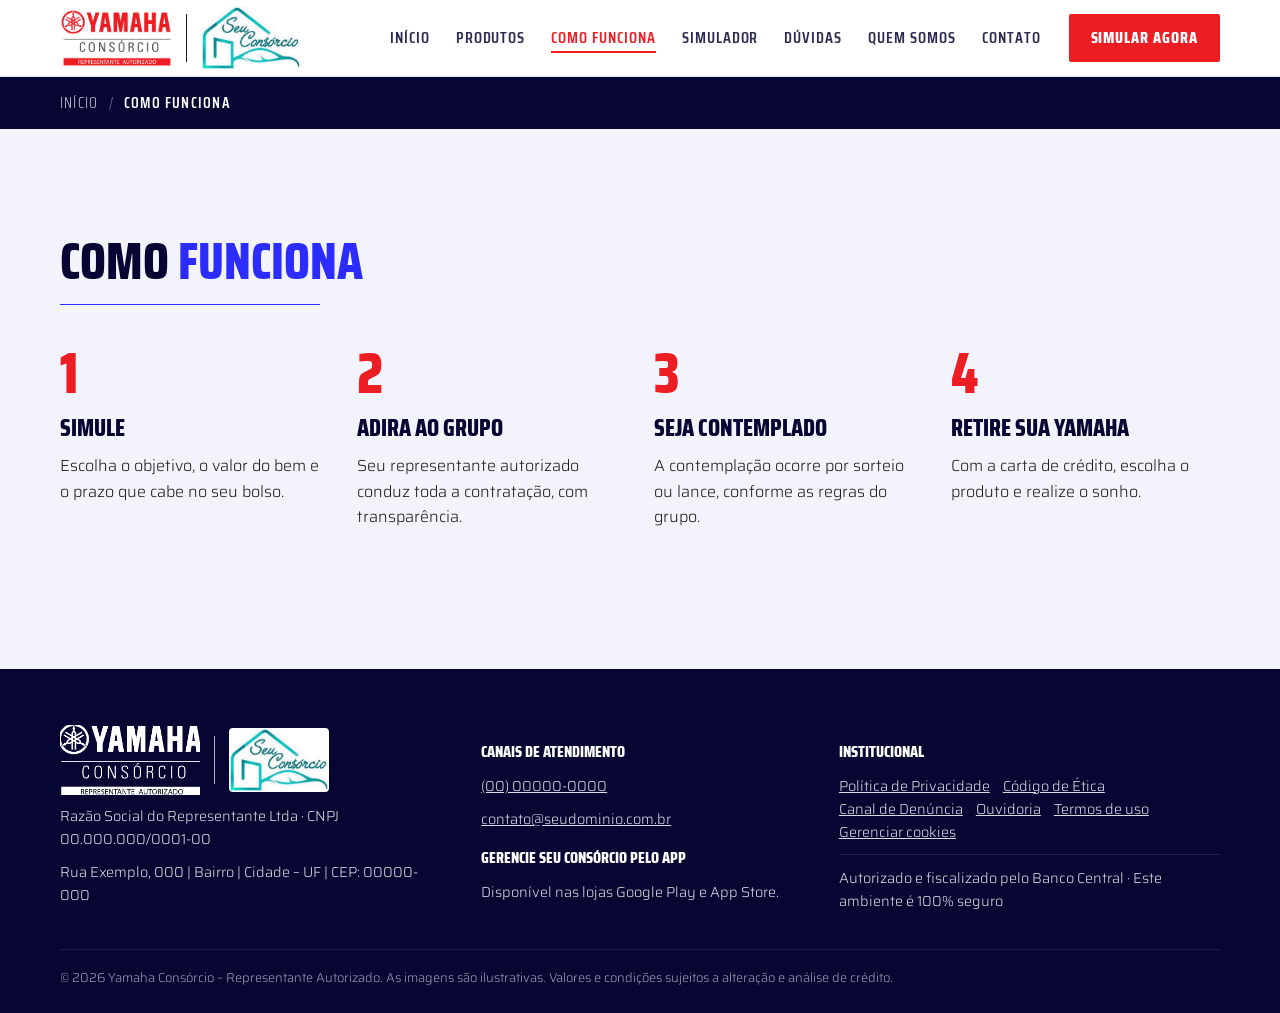
==== como-funciona.html @ fea3e869 "Uma página para cada item do menu principal Co-Authored-By: Claude Sonnet 5.5 <noreply@anthropic.com" ====
<!doctype html>
<html lang="pt-BR">
<head>
  <meta charset="utf-8">
  <meta name="viewport" content="width=device-width, initial-scale=1">
  <title>Como funciona | Consórcio Yamaha</title>
  <meta name="description" content="Conquiste sua moto ou produto náutico Yamaha com o Consórcio Yamaha. Simule agora com um Representante Autorizado.">
  <link rel="preconnect" href="https://fonts.googleapis.com">
  <link rel="preconnect" href="https://fonts.gstatic.com" crossorigin>
  <link href="https://fonts.googleapis.com/css2?family=Saira+Condensed:wght@300;600;800&family=Saira:wght@300;400;600&display=swap" rel="stylesheet">
  <link rel="stylesheet" href="styles.css">
</head>
<body>

<header class="topbar">
  <div class="wrap topbar__in">
    <a href="index.html" class="brand" aria-label="Yamaha Consórcio - Representante Autorizado">
      <img src="assets/logo-principal.png" alt="Yamaha Consórcio - Representante Autorizado" width="112" height="58">
      <span class="sep" aria-hidden="true"></span>
      <img class="partner" src="assets/logo-parceiro.jpg" alt="Seu Consórcio" height="56">
    </a>
    <nav class="nav" id="nav">
      <a href="index.html">Início</a>
      <a href="produtos.html">Produtos</a>
      <a href="como-funciona.html" aria-current="page">Como funciona</a>
      <a href="simulador.html">Simulador</a>
      <a href="duvidas.html">Dúvidas</a>
      <a href="quem-somos.html">Quem somos</a>
      <a href="contato.html">Contato</a>
    </nav>
    <a class="btn btn--red btn--sm" href="simulador.html">Simular agora</a>
    <button class="burger" aria-label="Abrir menu" aria-controls="nav" aria-expanded="false"><span></span><span></span><span></span></button>
  </div>
</header>

<main>
<div class="pagehead"><div class="wrap"><a href="index.html">Início</a> <i>/</i> <span>Como funciona</span></div></div>
<section class="sec sec--dark">
    <div class="wrap">
      <h1 class="title">Como <span>funciona</span></h1>
      <ol class="steps">
        <li><b>1</b><h3>Simule</h3><p>Escolha o objetivo, o valor do bem e o prazo que cabe no seu bolso.</p></li>
        <li><b>2</b><h3>Adira ao grupo</h3><p>Seu representante autorizado conduz toda a contratação, com transparência.</p></li>
        <li><b>3</b><h3>Seja contemplado</h3><p>A contemplação ocorre por sorteio ou lance, conforme as regras do grupo.</p></li>
        <li><b>4</b><h3>Retire sua Yamaha</h3><p>Com a carta de crédito, escolha o produto e realize o sonho.</p></li>
      </ol>
    </div>
  </section>
</main>

<footer class="footer">
  <div class="wrap footer__grid">
    <div>
      <div class="brand brand--foot">
        <img src="assets/logo-branco.png" alt="Yamaha Consórcio - Representante Autorizado" width="140" height="70">
        <span class="sep" aria-hidden="true"></span>
        <img class="partner" src="assets/logo-parceiro.jpg" alt="Seu Consórcio" height="70">
      </div>
      <p class="small" data-cfg="razao"></p>
      <p class="small" data-cfg="endereco"></p>
    </div>
    <div>
      <h4>Canais de atendimento</h4>
      <p class="small"><a data-cfg="telLink"></a></p>
      <p class="small"><a data-cfg="emailLink"></a></p>
      <h4>Gerencie seu consórcio pelo app</h4>
      <p class="small">Disponível nas lojas Google Play e App Store.</p>
    </div>
    <div>
      <h4>Institucional</h4>
      <p class="small links"><a href="#">Política de Privacidade</a> <a href="#">Código de Ética</a> <a href="#">Canal de Denúncia</a> <a href="#">Ouvidoria</a> <a href="#">Termos de uso</a> <a href="#">Gerenciar cookies</a></p>
      <p class="small seal">Autorizado e fiscalizado pelo Banco Central · Este ambiente é 100% seguro</p>
    </div>
  </div>
  <div class="wrap legal">
    <p>© 2026 Yamaha Consórcio – Representante Autorizado. As imagens são ilustrativas. Valores e condições sujeitos a alteração e análise de crédito.</p>
  </div>
</footer>

<script src="script.js"></script>
</body>
</html>
---- styles.css ----
:root{
  --navy:#070633;      /* Pantone 2768 CP */
  --blue:#2C2CFF;      /* Pantone 2388 C  */
  --red:#ED1D24;       /* Pantone 485 CP  */
  --white:#fff;
  --ink:#1D1D1B;
  --line:rgba(255,255,255,.14);
  --soft:#F3F4FB;
  --edge:#E1E3F0;
  --head:'Saira Condensed',sans-serif;
  --body:'Saira',system-ui,sans-serif;
}
*{box-sizing:border-box;margin:0}
html{scroll-behavior:smooth;scroll-padding-top:84px}
body{font-family:var(--body);font-weight:300;background:#fff;color:var(--ink);line-height:1.6;-webkit-font-smoothing:antialiased}
img{max-width:100%;height:auto;display:block}
a{color:inherit}
.wrap{width:min(1160px,100% - 32px);margin-inline:auto}
.wrap--narrow{width:min(820px,100% - 32px)}

/* topo */
.topbar{position:sticky;top:0;z-index:50;background:rgba(255,255,255,.94);backdrop-filter:blur(10px);border-bottom:1px solid var(--edge)}
.topbar__in{display:flex;align-items:center;gap:28px;height:76px}
.brand{display:flex;align-items:center;gap:14px}
.brand img{width:112px;height:auto} /* mínimo do manual: 112px */
.brand .sep{width:1px;height:48px;background:var(--ink)} /* separador "|" do manual */
.brand .partner{width:auto;height:56px} /* mesma altura da marca Yamaha */
.brand--foot img:first-child{width:140px}.brand--foot .partner{height:70px;border-radius:4px;background:#fff}
.brand--foot .sep{background:rgba(255,255,255,.7)}
@media (max-width:480px){.brand .partner,.brand .sep{display:none}}
.nav{display:flex;gap:26px;margin-left:auto;font-family:var(--head);font-weight:600;text-transform:uppercase;letter-spacing:.06em;font-size:1rem}
.nav a{text-decoration:none;color:var(--navy);opacity:.85}.nav a:hover{opacity:1;color:var(--red)}
.burger{display:none;background:none;border:0;width:40px;height:40px;cursor:pointer}
.burger span{display:block;height:2px;background:var(--navy);margin:7px 8px}

/* botões */
.btn{display:inline-block;font-family:var(--head);font-weight:800;text-transform:uppercase;letter-spacing:.06em;font-size:1.1rem;padding:14px 30px;border:2px solid transparent;border-radius:2px;text-decoration:none;cursor:pointer;transition:.2s}
.btn--red{background:var(--red);color:#fff}.btn--red:hover{background:#c8141a}
.btn--ghost{border-color:var(--blue);color:#fff}.btn--ghost:hover{background:var(--blue)}
.btn--sm{padding:9px 20px;font-size:1rem}

/* hero */
.hero{background:var(--navy);color:#fff;position:relative;overflow:hidden;min-height:min(560px,calc(100svh - 76px));display:flex;align-items:center;padding:56px 0 88px}
.hero__bg{position:absolute;inset:0;background:
  linear-gradient(105deg,transparent 0 38%,rgba(44,44,255,.0) 38%),
  repeating-linear-gradient(115deg,transparent 0 46px,rgba(44,44,255,.10) 46px 47px),
  radial-gradient(60% 80% at 8% 100%,rgba(44,44,255,.55),transparent 70%),
  radial-gradient(50% 60% at 100% 0%,rgba(44,44,255,.25),transparent 70%)}
.hero__in{position:relative}
.slides{min-height:260px;position:relative}
.slide{position:absolute;inset:0 auto auto 0;max-width:760px;opacity:0;transform:translateX(24px);transition:.5s;pointer-events:none}
.slide.is-active{position:relative;opacity:1;transform:none;pointer-events:auto}
.eyebrow{font-family:var(--head);text-transform:uppercase;letter-spacing:.08em;font-size:1.1rem;opacity:.85}
.eyebrow b{font-weight:800}
h1{font-family:var(--head);font-weight:800;text-transform:uppercase;font-size:clamp(2.6rem,7vw,5.2rem);line-height:.98;margin:10px 0 18px}
h1 em{font-style:normal;color:var(--blue);-webkit-text-stroke:0}
.lead{font-size:1.2rem;max-width:560px;opacity:.92}
.hero__cta{display:flex;flex-wrap:wrap;gap:14px;margin-top:34px}
.carousel-ctrl{display:flex;align-items:center;gap:14px;margin-top:40px}
.arrow{width:44px;height:44px;border:1px solid var(--blue);background:none;color:#fff;font-size:1.6rem;cursor:pointer;border-radius:50%}
.arrow:hover{background:var(--blue)}
.dots{display:flex;gap:8px}.dots i{width:28px;height:3px;background:rgba(255,255,255,.25);cursor:pointer}.dots i.on{background:var(--red)}
.hero__logo{position:absolute;bottom:22px;left:50%;transform:translateX(-50%);display:flex;justify-content:flex-end;pointer-events:none}
.hero__logo img{width:160px;opacity:.9}

/* seções */
.sec{padding:96px 0}
.sec--dark{background:var(--soft)}
.sec--light{background:var(--soft)}
.title{color:var(--navy);font-family:var(--head);font-weight:800;text-transform:uppercase;font-size:clamp(2rem,4.5vw,3.2rem);line-height:1.05;margin-bottom:14px;padding-bottom:16px;position:relative}
.title::after{content:"";position:absolute;left:0;bottom:0;width:min(260px,60%);height:1px;background:var(--blue)}
.title span{color:var(--blue)}
.sec--light .title span{color:var(--blue)}
.muted{opacity:.8;max-width:520px}

.cards{display:grid;grid-template-columns:repeat(auto-fit,minmax(250px,1fr));gap:20px;margin-top:40px}
.card{display:flex;flex-direction:column;gap:8px;padding:30px;border:1px solid var(--edge);border-top:4px solid var(--blue);background:#fff;box-shadow:0 6px 24px rgba(7,6,51,.06);text-decoration:none;transition:.25s}
.card:hover{transform:translateY(-4px);border-top-color:var(--red)}
.card h3{color:var(--navy)}
.card__n{font-family:var(--head);font-weight:800;font-size:2.6rem;color:var(--red);line-height:1}
.card h3{font-family:var(--head);font-weight:800;text-transform:uppercase;font-size:1.8rem}
.card__go{margin-top:auto;font-family:var(--head);font-weight:600;text-transform:uppercase;letter-spacing:.06em;color:var(--blue)}

.steps{list-style:none;padding:0;margin-top:40px;display:grid;grid-template-columns:repeat(auto-fit,minmax(220px,1fr));gap:28px}
.steps li b{font-family:var(--head);font-weight:800;font-size:3.6rem;color:var(--red);line-height:1}
.steps h3{color:var(--navy);font-family:var(--head);font-weight:800;text-transform:uppercase;font-size:1.5rem;margin:6px 0}

/* formulários */
.sim,.contact,.about{display:grid;grid-template-columns:1fr 1fr;gap:56px;align-items:start}
.panel{display:grid;gap:18px;padding:32px;border:1px solid var(--edge);background:#fff;box-shadow:0 10px 30px rgba(7,6,51,.07)}
label{color:var(--navy);display:grid;gap:6px;font-family:var(--head);font-weight:600;text-transform:uppercase;letter-spacing:.05em}
input,select,textarea{font:inherit;font-family:var(--body);font-weight:400;text-transform:none;letter-spacing:0;padding:12px;background:#fff;color:var(--ink);border:1px solid #c9ccdf;border-radius:2px;width:100%}
input:focus,select:focus,textarea:focus{outline:2px solid var(--blue)}
input[type=range]{padding:0;accent-color:var(--red)}
.check{display:flex;gap:10px;align-items:flex-start;text-transform:none;letter-spacing:0;font-family:var(--body);font-weight:300;font-size:.85rem}
.check input{width:auto;margin-top:4px}
.result{display:grid;padding:18px;border-left:4px solid var(--red);background:var(--soft);color:var(--navy)}
.result strong{font-family:var(--head);font-weight:800;font-size:2.6rem;line-height:1.1}
.result small{opacity:.7;font-size:.8rem}
.info{list-style:none;padding:0;margin-top:28px;display:grid;gap:8px}
.info li{color:var(--ink)}.info a{color:var(--blue)}
.info b{font-family:var(--head);text-transform:uppercase;color:var(--blue);margin-right:8px}

/* faq */
details{border-bottom:1px solid #d9d9e6;padding:18px 0}
summary{cursor:pointer;font-family:var(--head);font-weight:600;font-size:1.35rem;text-transform:uppercase;list-style:none;display:flex;justify-content:space-between;gap:12px}
summary::after{content:"+";color:var(--red);font-weight:800}
details[open] summary::after{content:"−"}
details p{margin-top:10px;color:#44445a;font-weight:400}
details{border-bottom-color:#d3d6e8}
summary{color:var(--navy)}

.about{grid-template-columns:minmax(260px,420px) 1fr;align-items:center}
.portrait{position:relative;border:1px solid var(--edge);padding:10px;background:#fff;box-shadow:0 10px 30px rgba(7,6,51,.08)}
.portrait img{width:100%;height:auto;aspect-ratio:3/4;object-fit:cover;object-position:top}
.portrait figcaption{position:absolute;left:10px;right:10px;bottom:10px;padding:28px 16px 14px;color:#fff;background:linear-gradient(transparent,rgba(7,6,51,.92));font-family:var(--head);font-weight:800;text-transform:uppercase;font-size:1.3rem}
.portrait small{display:block;color:var(--red);font-size:.95rem;letter-spacing:.06em}
.stats{list-style:none;padding:0;display:grid;gap:18px;margin-top:28px}
.stats li{padding:20px;border-left:3px solid var(--blue);background:#fff;color:var(--ink)}
.stats strong{color:var(--navy)}
.stats strong{display:block;font-family:var(--head);font-weight:800;font-size:1.6rem;text-transform:uppercase}

.share{color:#fff;background:var(--blue);padding:56px 0}
.share__in{display:flex;flex-wrap:wrap;align-items:center;justify-content:space-between;gap:20px}
.share h2{font-family:var(--head);font-weight:800;text-transform:uppercase;font-size:clamp(1.6rem,3vw,2.4rem)}

/* rodapé */
.footer{background:var(--navy);color:#fff;padding:56px 0 24px}
.footer__grid{display:grid;grid-template-columns:1.2fr 1fr 1.2fr;gap:40px}
.footer h4{font-family:var(--head);font-weight:800;text-transform:uppercase;margin:14px 0 6px}
.small{font-size:.9rem;opacity:.85;margin-top:10px}
.links a{margin-right:10px;white-space:nowrap}
.seal{border-top:1px solid var(--line);padding-top:12px}
.legal{margin-top:36px;padding-top:18px;border-top:1px solid var(--line);font-size:.8rem;opacity:.6}

@media (max-width:860px){
  .sim,.contact,.about,.footer__grid{grid-template-columns:1fr;gap:32px}
  .nav{position:absolute;top:76px;left:0;right:0;flex-direction:column;gap:0;background:var(--navy);padding:8px 16px 16px;display:none;margin:0;border-bottom:1px solid var(--line)}
  .nav.open{display:flex}.nav a{padding:12px 0}
  .burger{display:block;margin-left:auto}
  .topbar .btn--sm{display:none}
  .hero__logo{display:none}
  .slides{min-height:340px}
  .sec{padding:64px 0}
}

/* foto da representante + logo no hero */
.hero__photo{position:absolute;right:max(16px,calc((100% - 1160px)/2));bottom:0;top:0;width:min(420px,38%);display:flex;align-items:flex-end;justify-content:center}
.hero__photo>img:first-child{width:100%;height:92%;object-fit:cover;object-position:top;border:1px solid rgba(255,255,255,.2);border-bottom:0;-webkit-mask-image:linear-gradient(#000 80%,transparent);mask-image:linear-gradient(#000 80%,transparent)}
.hero__partner{position:absolute;left:-18px;bottom:36px;width:auto;height:84px;background:#fff;padding:4px;border-radius:4px;box-shadow:0 8px 24px rgba(0,0,0,.35)}
.slides,.hero__cta,.carousel-ctrl{max-width:min(620px,58%)}
.brand .partner{height:64px}
@media (max-width:860px){.hero__photo{display:none}.slides,.hero__cta,.carousel-ctrl{max-width:none}}

/* páginas internas */
.nav a[aria-current=page]{color:var(--red);opacity:1;box-shadow:0 2px 0 var(--red)}
.pagehead{background:var(--navy);color:#fff;padding:14px 0;font-family:var(--head);text-transform:uppercase;letter-spacing:.08em;font-size:.95rem}
.pagehead a{text-decoration:none;opacity:.75}.pagehead a:hover{opacity:1}
.pagehead i{font-style:normal;opacity:.4;margin:0 6px}.pagehead span{color:#fff;font-weight:600}
main>.sec:first-of-type{min-height:60vh}
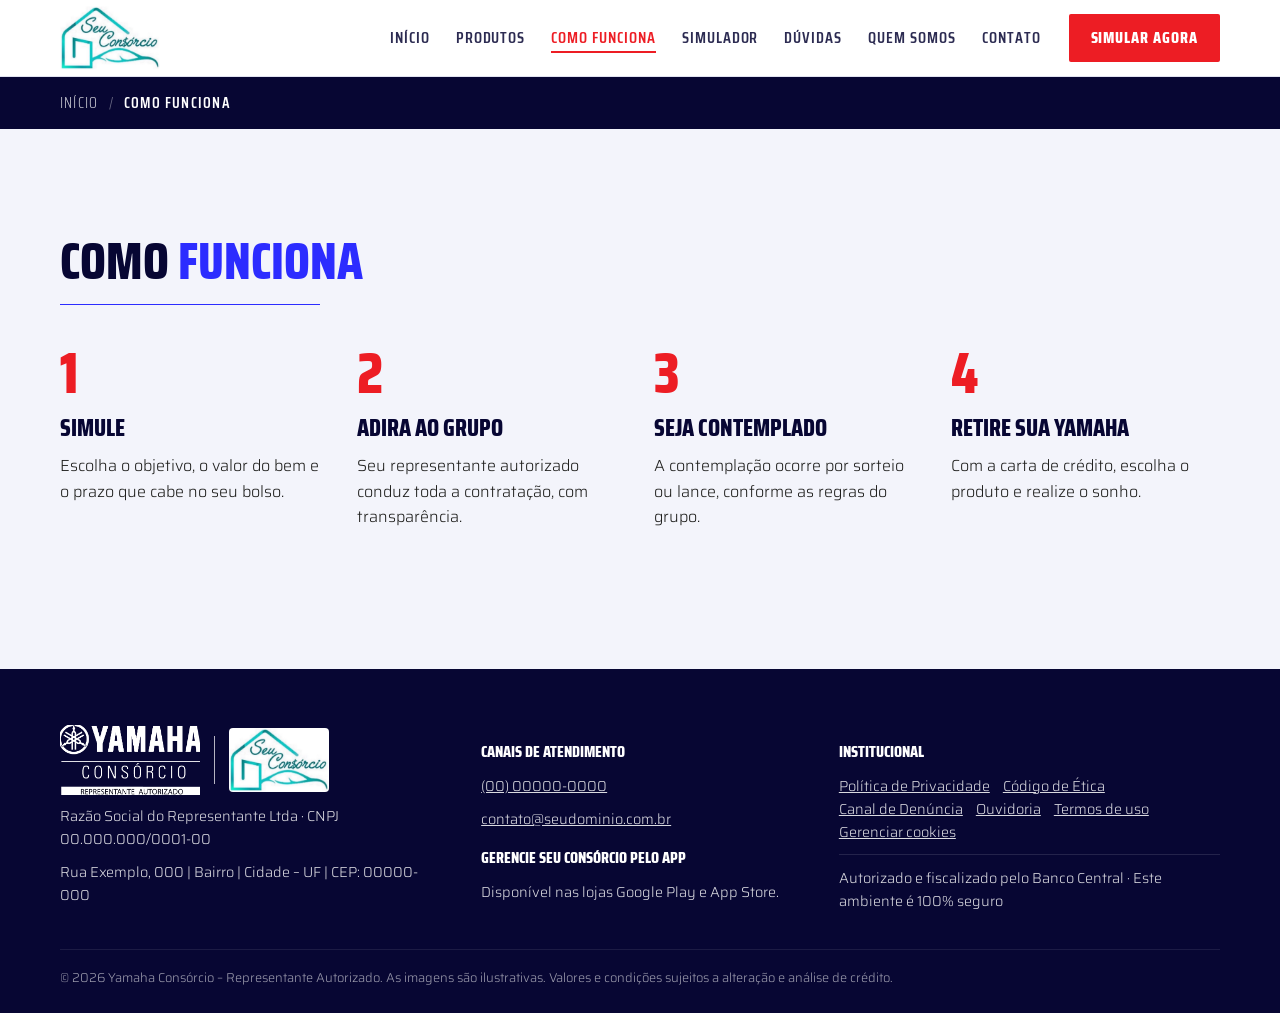
==== commit b506628d: "Remove logo Yamaha do topo Co-Authored-By: Claude Sonnet 5.5 <noreply@anthropic.com>" ====
--- a/como-funciona.html
+++ b/como-funciona.html
@@ -14,9 +14,7 @@
 
 <header class="topbar">
   <div class="wrap topbar__in">
-    <a href="index.html" class="brand" aria-label="Yamaha Consórcio - Representante Autorizado">
-      <img src="assets/logo-principal.png" alt="Yamaha Consórcio - Representante Autorizado" width="112" height="58">
-      <span class="sep" aria-hidden="true"></span>
+    <a href="index.html" class="brand" aria-label="Seu Consórcio - Início">
       <img class="partner" src="assets/logo-parceiro.jpg" alt="Seu Consórcio" height="56">
     </a>
     <nav class="nav" id="nav">
--- a/styles.css
+++ b/styles.css
@@ -158,3 +158,18 @@
 .pagehead a{text-decoration:none;opacity:.75}.pagehead a:hover{opacity:1}
 .pagehead i{font-style:normal;opacity:.4;margin:0 6px}.pagehead span{color:#fff;font-weight:600}
 main>.sec:first-of-type{min-height:60vh}
+
+/* hero com foto da moto ao fundo */
+.hero__bg{background:
+  linear-gradient(90deg,var(--navy) 0%,var(--navy) 34%,rgba(7,6,51,.55) 52%,rgba(7,6,51,0) 72%),
+  linear-gradient(rgba(7,6,51,.25),rgba(7,6,51,.25)),
+  url(assets/hero-bg.jpg) right center/auto 118% no-repeat,
+  var(--navy)}
+.hero__photo{top:auto;bottom:22px;right:max(16px,calc((100% - 1160px)/2));width:auto;gap:12px;flex-direction:row-reverse;align-items:center;background:rgba(7,6,51,.78);backdrop-filter:blur(6px);padding:10px 16px 10px 10px;border:1px solid rgba(255,255,255,.2);border-radius:60px}
+.hero__photo>img:first-child{width:72px;height:72px;border-radius:50%;object-fit:cover;object-position:top;border:2px solid var(--red);-webkit-mask-image:none;mask-image:none}
+.hero__partner{position:static;height:56px;box-shadow:none}
+.hero__logo{display:none}
+@media (max-width:860px){
+  .hero__bg{background:linear-gradient(rgba(7,6,51,.72),rgba(7,6,51,.72)),url(assets/hero-bg.jpg) center/cover no-repeat,var(--navy)}
+  .hero__photo{display:none}
+}
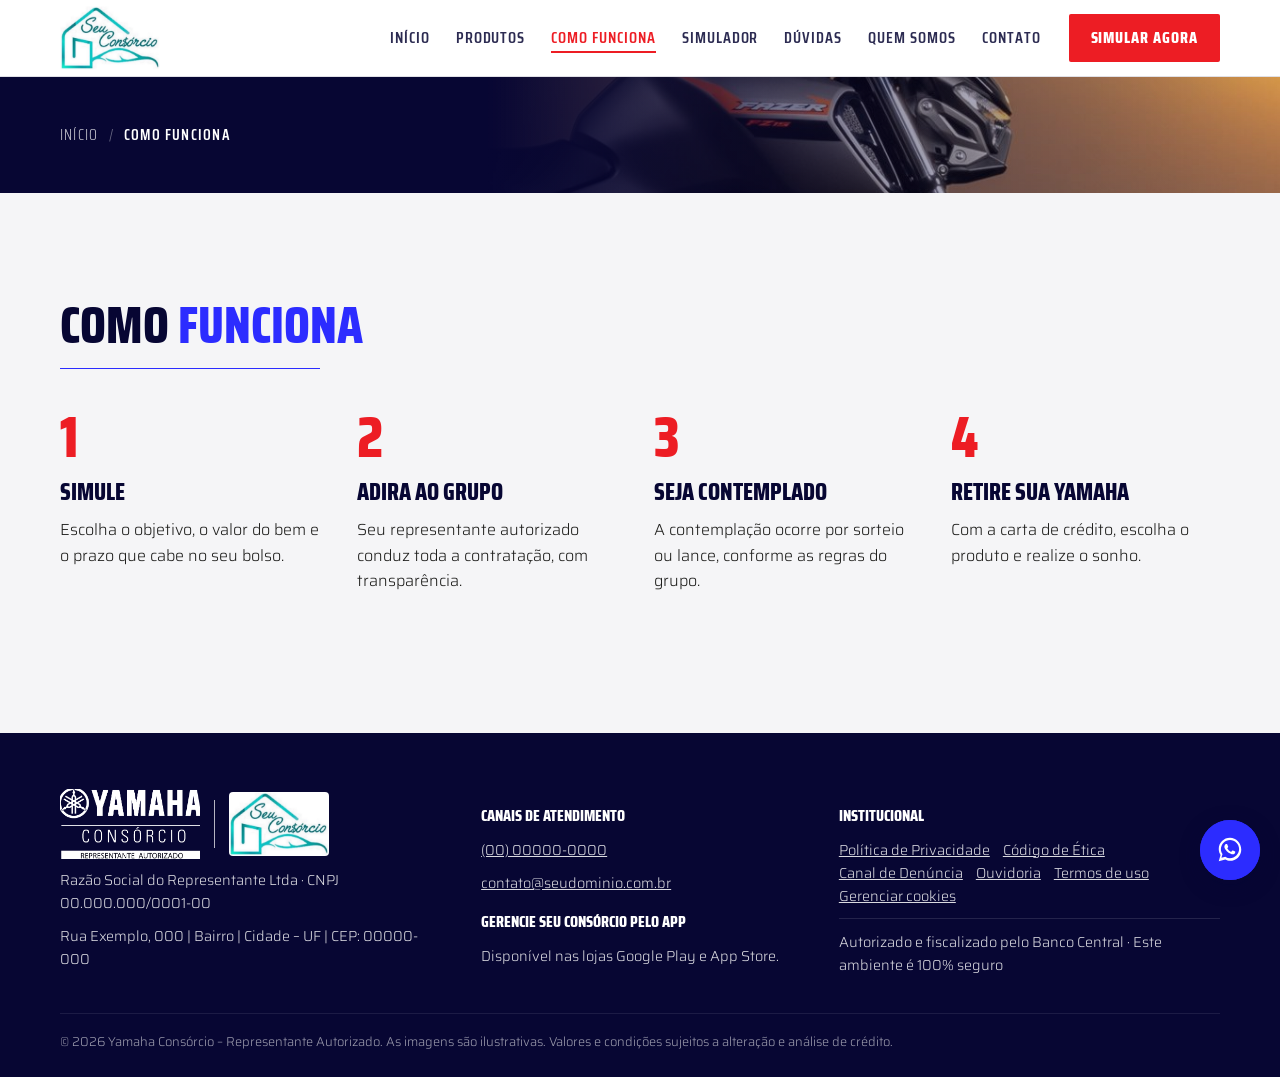
==== commit cdcc4968: "Imagens Yamaha nas páginas internas, cartões e simulador Co-Authored-By: Claude Sonnet 5.5 <noreply@" ====
--- a/como-funciona.html
+++ b/como-funciona.html
@@ -32,7 +32,7 @@
 </header>
 
 <main>
-<div class="pagehead"><div class="wrap"><a href="index.html">Início</a> <i>/</i> <span>Como funciona</span></div></div>
+<div class="pagehead" style="--ph:url(assets/hero-bg-0.jpg)"><div class="wrap"><a href="index.html">Início</a> <i>/</i> <span>Como funciona</span></div></div>
 <section class="sec sec--dark">
     <div class="wrap">
       <h1 class="title">Como <span>funciona</span></h1>
--- a/styles.css
+++ b/styles.css
@@ -5,8 +5,8 @@
   --white:#fff;
   --ink:#1D1D1B;
   --line:rgba(255,255,255,.14);
-  --soft:#F3F4FB;
-  --edge:#E1E3F0;
+  --soft:rgba(7,6,51,.04);
+  --edge:rgba(7,6,51,.12);
   --head:'Saira Condensed',sans-serif;
   --body:'Saira',system-ui,sans-serif;
 }
@@ -35,7 +35,7 @@
 
 /* botões */
 .btn{display:inline-block;font-family:var(--head);font-weight:800;text-transform:uppercase;letter-spacing:.06em;font-size:1.1rem;padding:14px 30px;border:2px solid transparent;border-radius:2px;text-decoration:none;cursor:pointer;transition:.2s}
-.btn--red{background:var(--red);color:#fff}.btn--red:hover{background:#c8141a}
+.btn--red{background:var(--red);color:#fff}.btn--red:hover{background:var(--blue)}
 .btn--ghost{border-color:var(--blue);color:#fff}.btn--ghost:hover{background:var(--blue)}
 .btn--sm{padding:9px 20px;font-size:1rem}
 
@@ -89,7 +89,7 @@
 .sim,.contact,.about{display:grid;grid-template-columns:1fr 1fr;gap:56px;align-items:start}
 .panel{display:grid;gap:18px;padding:32px;border:1px solid var(--edge);background:#fff;box-shadow:0 10px 30px rgba(7,6,51,.07)}
 label{color:var(--navy);display:grid;gap:6px;font-family:var(--head);font-weight:600;text-transform:uppercase;letter-spacing:.05em}
-input,select,textarea{font:inherit;font-family:var(--body);font-weight:400;text-transform:none;letter-spacing:0;padding:12px;background:#fff;color:var(--ink);border:1px solid #c9ccdf;border-radius:2px;width:100%}
+input,select,textarea{font:inherit;font-family:var(--body);font-weight:400;text-transform:none;letter-spacing:0;padding:12px;background:#fff;color:var(--ink);border:1px solid rgba(7,6,51,.25);border-radius:2px;width:100%}
 input:focus,select:focus,textarea:focus{outline:2px solid var(--blue)}
 input[type=range]{padding:0;accent-color:var(--red)}
 .check{display:flex;gap:10px;align-items:flex-start;text-transform:none;letter-spacing:0;font-family:var(--body);font-weight:300;font-size:.85rem}
@@ -102,12 +102,12 @@
 .info b{font-family:var(--head);text-transform:uppercase;color:var(--blue);margin-right:8px}
 
 /* faq */
-details{border-bottom:1px solid #d9d9e6;padding:18px 0}
+details{border-bottom:1px solid rgba(7,6,51,.12);padding:18px 0}
 summary{cursor:pointer;font-family:var(--head);font-weight:600;font-size:1.35rem;text-transform:uppercase;list-style:none;display:flex;justify-content:space-between;gap:12px}
 summary::after{content:"+";color:var(--red);font-weight:800}
 details[open] summary::after{content:"−"}
-details p{margin-top:10px;color:#44445a;font-weight:400}
-details{border-bottom-color:#d3d6e8}
+details p{margin-top:10px;color:var(--ink);font-weight:400}
+details{border-bottom-color:rgba(7,6,51,.12)}
 summary{color:var(--navy)}
 
 .about{grid-template-columns:minmax(260px,420px) 1fr;align-items:center}
@@ -147,7 +147,7 @@
 /* foto da representante + logo no hero */
 .hero__photo{position:absolute;right:max(16px,calc((100% - 1160px)/2));bottom:0;top:0;width:min(420px,38%);display:flex;align-items:flex-end;justify-content:center}
 .hero__photo>img:first-child{width:100%;height:92%;object-fit:cover;object-position:top;border:1px solid rgba(255,255,255,.2);border-bottom:0;-webkit-mask-image:linear-gradient(#000 80%,transparent);mask-image:linear-gradient(#000 80%,transparent)}
-.hero__partner{position:absolute;left:-18px;bottom:36px;width:auto;height:84px;background:#fff;padding:4px;border-radius:4px;box-shadow:0 8px 24px rgba(0,0,0,.35)}
+.hero__partner{position:absolute;left:-18px;bottom:36px;width:auto;height:84px;background:#fff;padding:4px;border-radius:4px;box-shadow:0 8px 24px rgba(7,6,51,.35)}
 .slides,.hero__cta,.carousel-ctrl{max-width:min(620px,58%)}
 .brand .partner{height:64px}
 @media (max-width:860px){.hero__photo{display:none}.slides,.hero__cta,.carousel-ctrl{max-width:none}}
@@ -173,3 +173,29 @@
   .hero__bg{background:linear-gradient(rgba(7,6,51,.72),rgba(7,6,51,.72)),url(assets/hero-bg.jpg) center/cover no-repeat,var(--navy)}
   .hero__photo{display:none}
 }
+
+/* fotos alternadas no hero */
+.hero__img{position:absolute;inset:0;background:right center/auto 118% no-repeat;opacity:0;transition:opacity 1s ease}
+.hero__img.on{opacity:1}
+.hero__bg{background:
+  linear-gradient(90deg,var(--navy) 0%,var(--navy) 34%,rgba(7,6,51,.55) 52%,rgba(7,6,51,0) 72%),
+  linear-gradient(rgba(7,6,51,.25),rgba(7,6,51,.25))}
+@media (max-width:860px){
+  .hero__img{background-position:center;background-size:cover}
+  .hero__bg{background:rgba(7,6,51,.72)}
+}
+
+/* botão flutuante WhatsApp */
+.wa-fab{position:fixed;right:20px;bottom:20px;z-index:60;width:60px;height:60px;border-radius:50%;background:var(--blue);display:grid;place-items:center;box-shadow:0 6px 20px rgba(7,6,51,.35);transition:transform .2s}
+.wa-fab:hover{transform:scale(1.08)}
+.wa-fab::before{content:"";position:absolute;inset:0;border-radius:50%;background:var(--blue);animation:wa-pulse 2.2s infinite;z-index:-1}
+@keyframes wa-pulse{0%{transform:scale(1);opacity:.55}100%{transform:scale(1.6);opacity:0}}
+@media (prefers-reduced-motion:reduce){.wa-fab::before{animation:none}}
+
+/* imagens Yamaha nas páginas internas */
+.pagehead{position:relative;overflow:hidden;padding:46px 0;background:var(--navy)}
+.pagehead::before{content:"";position:absolute;inset:0;background:linear-gradient(90deg,var(--navy) 0%,var(--navy) 38%,rgba(7,6,51,.4) 70%,rgba(7,6,51,.15)),var(--ph) right 35%/cover no-repeat}
+.pagehead .wrap{position:relative}
+.card__img{width:calc(100% + 60px);margin:-30px -30px 12px;height:170px;object-fit:cover;object-position:center 60%;max-width:none}
+.side-img{width:100%;max-width:520px;margin-top:28px;aspect-ratio:4/3;object-fit:cover;border:1px solid var(--edge)}
+@media (max-width:860px){.side-img{max-width:none;aspect-ratio:16/10}}
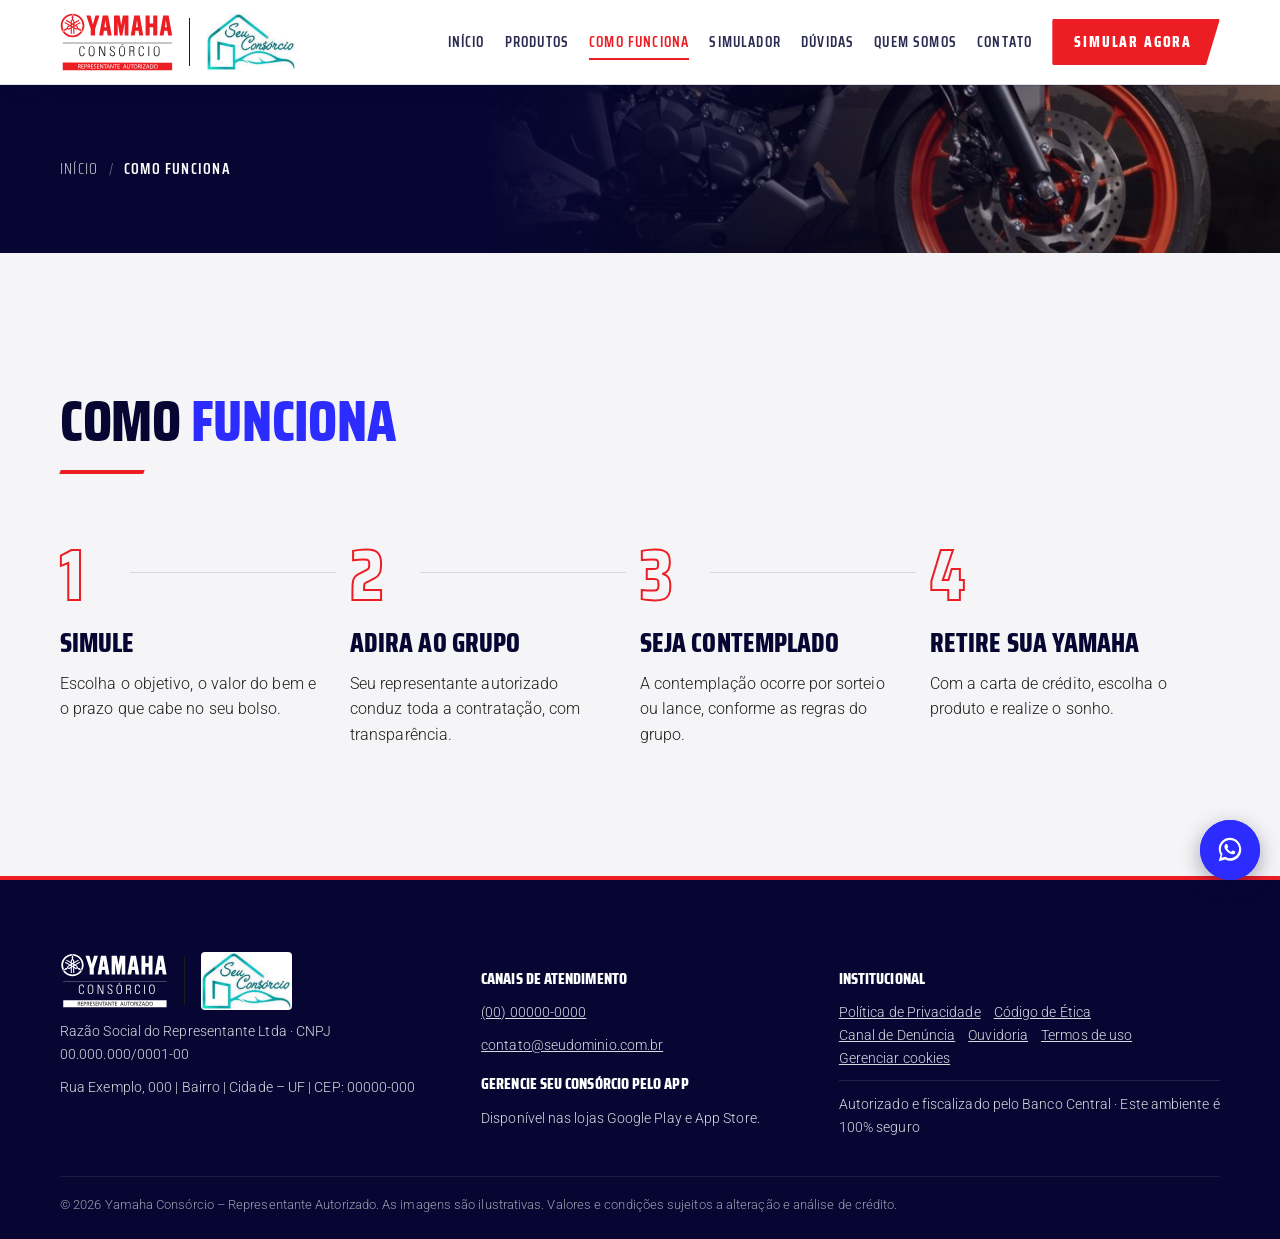
==== commit caa8c09d: "Aderência ao manual: logos vetoriais, logo Yamaha no topo, Roboto, alturas iguais Co-Authored-By: Cl" ====
--- a/como-funciona.html
+++ b/como-funciona.html
@@ -7,14 +7,16 @@
   <meta name="description" content="Conquiste sua moto ou produto náutico Yamaha com o Consórcio Yamaha. Simule agora com um Representante Autorizado.">
   <link rel="preconnect" href="https://fonts.googleapis.com">
   <link rel="preconnect" href="https://fonts.gstatic.com" crossorigin>
-  <link href="https://fonts.googleapis.com/css2?family=Saira+Condensed:wght@300;600;800&family=Saira:wght@300;400;600&display=swap" rel="stylesheet">
+  <link href="https://fonts.googleapis.com/css2?family=Saira+Condensed:wght@300;600;800&family=Roboto:wght@300;400;500;700&display=swap" rel="stylesheet">
   <link rel="stylesheet" href="styles.css">
 </head>
 <body>
 
 <header class="topbar">
   <div class="wrap topbar__in">
-    <a href="index.html" class="brand" aria-label="Seu Consórcio - Início">
+    <a href="index.html" class="brand" aria-label="Yamaha Consórcio Representante Autorizado | Seu Consórcio - Início">
+      <img class="yac" src="assets/logo-principal.svg" alt="Yamaha Consórcio - Representante Autorizado" height="64">
+      <span class="sep" aria-hidden="true"></span>
       <img class="partner" src="assets/logo-parceiro.jpg" alt="Seu Consórcio" height="56">
     </a>
     <nav class="nav" id="nav">
@@ -50,7 +52,7 @@
   <div class="wrap footer__grid">
     <div>
       <div class="brand brand--foot">
-        <img src="assets/logo-branco.png" alt="Yamaha Consórcio - Representante Autorizado" width="140" height="70">
+        <img class="yac" src="assets/logo-branco.svg" alt="Yamaha Consórcio - Representante Autorizado" height="70">
         <span class="sep" aria-hidden="true"></span>
         <img class="partner" src="assets/logo-parceiro.jpg" alt="Seu Consórcio" height="70">
       </div>
--- a/styles.css
+++ b/styles.css
@@ -8,7 +8,7 @@
   --soft:rgba(7,6,51,.04);
   --edge:rgba(7,6,51,.12);
   --head:'Saira Condensed',sans-serif;
-  --body:'Saira',system-ui,sans-serif;
+  --body:'Roboto',system-ui,sans-serif;
 }
 *{box-sizing:border-box;margin:0}
 html{scroll-behavior:smooth;scroll-padding-top:84px}
@@ -199,3 +199,132 @@
 .card__img{width:calc(100% + 60px);margin:-30px -30px 12px;height:170px;object-fit:cover;object-position:center 60%;max-width:none}
 .side-img{width:100%;max-width:520px;margin-top:28px;aspect-ratio:4/3;object-fit:cover;border:1px solid var(--edge)}
 @media (max-width:860px){.side-img{max-width:none;aspect-ratio:16/10}}
+
+/* ================= LAYOUT PREMIUM ================= */
+:root{--ease:cubic-bezier(.2,.7,.2,1)}
+body{letter-spacing:.005em}
+.topbar{box-shadow:0 1px 0 var(--edge),0 12px 30px -20px rgba(7,6,51,.25)}
+.topbar__in{height:84px}
+.nav{font-size:.98rem;letter-spacing:.12em;gap:30px}
+.nav a{position:relative;padding:6px 0;box-shadow:none}
+.nav a::after{content:"";position:absolute;left:0;right:100%;bottom:0;height:2px;background:var(--red);transition:right .35s var(--ease)}
+.nav a:hover::after,.nav a[aria-current=page]::after{right:0}
+.nav a[aria-current=page]{box-shadow:none}
+
+/* botões angulares (referência esportiva) */
+.btn{position:relative;padding:16px 38px 16px 32px;border:0;letter-spacing:.12em;font-size:1.05rem;clip-path:polygon(0 0,100% 0,calc(100% - 14px) 100%,0 100%);transition:background .25s,transform .25s var(--ease)}
+.btn:hover{transform:translateX(3px)}
+.btn--ghost{background:rgba(255,255,255,.08);box-shadow:inset 0 0 0 2px var(--blue)}
+.btn--ghost:hover{background:var(--blue)}
+.btn--sm{padding:11px 28px 11px 22px;font-size:.95rem}
+
+/* hero */
+.hero{min-height:min(720px,calc(100svh - 84px));padding:96px 0 120px}
+.hero__bg{background:
+  linear-gradient(90deg,var(--navy) 0%,var(--navy) 38%,rgba(7,6,51,.6) 56%,rgba(7,6,51,0) 78%),
+  linear-gradient(0deg,rgba(7,6,51,.9),rgba(7,6,51,0) 28%)}
+h1{font-size:clamp(3rem,7.4vw,6.4rem);letter-spacing:-.005em}
+h1 em{color:#fff;position:relative;display:inline-block}
+h1 em::after{content:"";position:absolute;left:0;right:0;bottom:.04em;height:.12em;background:var(--red);transform:skewX(-20deg)}
+.eyebrow{display:flex;align-items:center;gap:14px;letter-spacing:.22em;font-size:.95rem}
+.eyebrow::before{content:"";width:44px;height:2px;background:var(--red)}
+.lead{font-size:1.25rem;font-weight:300;line-height:1.55}
+.arrow{border-radius:0;width:48px;height:48px;border-color:rgba(255,255,255,.35)}
+.dots i{width:44px;height:3px}.dots i.on{background:var(--red)}
+
+/* faixa de diferenciais sobre o hero */
+.strip{position:relative;z-index:5;margin-top:-56px}
+.strip__in{list-style:none;padding:0;display:grid;grid-template-columns:repeat(3,1fr);background:#fff;box-shadow:0 24px 60px -24px rgba(7,6,51,.45);border-top:4px solid var(--red)}
+.strip__in li{padding:28px 32px;display:grid;gap:2px;border-right:1px solid var(--edge)}
+.strip__in li:last-child{border:0}
+.strip__in strong{font-family:var(--head);font-weight:800;text-transform:uppercase;font-size:1.7rem;line-height:1.1;color:var(--navy)}
+.strip__in span{color:var(--ink);font-size:.95rem}
+@media (max-width:860px){.strip{margin-top:-30px}.strip__in{grid-template-columns:1fr}.strip__in li{border-right:0;border-bottom:1px solid var(--edge)}}
+
+/* seções */
+.sec{padding:128px 0}
+.sec--dark,.sec--light{background:var(--soft)}
+.title{font-size:clamp(2.2rem,4.8vw,3.6rem);padding-bottom:22px;margin-bottom:20px}
+.title::after{width:84px;height:4px;background:var(--red);transform:skewX(-20deg)}
+.muted{font-size:1.1rem}
+.lead{color:inherit}
+
+/* cartões com foto em tela cheia */
+.cards{gap:24px;margin-top:56px}
+.card{position:relative;overflow:hidden;min-height:420px;justify-content:flex-end;padding:32px;border:0;border-top:0;color:#fff;background:
+  repeating-linear-gradient(115deg,transparent 0 40px,rgba(44,44,255,.18) 40px 41px),
+  linear-gradient(160deg,var(--blue),var(--navy) 70%);box-shadow:0 24px 50px -28px rgba(7,6,51,.6)}
+.card__img{position:absolute;inset:0;width:100%;height:100%;margin:0;object-fit:cover;object-position:center 55%;transition:transform .9s var(--ease)}
+.card::before{content:"";position:absolute;inset:0;z-index:1;background:linear-gradient(0deg,rgba(7,6,51,.96) 6%,rgba(7,6,51,.35) 55%,rgba(7,6,51,0))}
+.card>*:not(.card__img){position:relative;z-index:2}
+.card:hover{transform:none}
+.card:hover .card__img{transform:scale(1.07)}
+.card__n{position:absolute!important;top:22px;left:28px;font-size:3.4rem;color:transparent;-webkit-text-stroke:1.5px rgba(255,255,255,.7)}
+.card h3{color:#fff;font-size:2.2rem}
+.card p{color:rgba(255,255,255,.88)}
+.card__go{color:#fff;display:inline-flex;gap:10px;align-items:center;padding-top:8px}
+.card__go::after{content:"";width:34px;height:2px;background:var(--red);transition:width .35s var(--ease)}
+.card:hover .card__go::after{width:60px}
+
+/* passos */
+.steps{gap:0;margin-top:64px;counter-reset:s}
+.steps li{padding:0 28px 0 0;position:relative}
+.steps li:not(:last-child)::after{content:"";position:absolute;top:34px;left:70px;right:14px;height:1px;background:var(--edge)}
+.steps li b{display:block;font-size:4.6rem;color:transparent;-webkit-text-stroke:2px var(--red);margin-bottom:10px}
+.steps h3{font-size:1.7rem}
+
+/* painéis */
+.panel{padding:40px;border:0;border-top:4px solid var(--blue);box-shadow:0 30px 70px -34px rgba(7,6,51,.4)}
+input,select,textarea{padding:14px;transition:border-color .2s,box-shadow .2s}
+input:focus,select:focus,textarea:focus{outline:0;border-color:var(--blue);box-shadow:0 0 0 3px rgba(44,44,255,.18)}
+.result{border-left:4px solid var(--red)}
+
+/* faq */
+details{padding:24px 0;transition:background .2s}
+summary{font-size:1.5rem}
+details[open] summary{color:var(--blue)}
+
+/* sobre */
+.portrait{padding:0;border:0;box-shadow:0 34px 70px -30px rgba(7,6,51,.55)}
+.portrait::after{content:"";position:absolute;right:-14px;bottom:-14px;width:46%;height:46%;border-right:4px solid var(--red);border-bottom:4px solid var(--red);z-index:-1}
+.stats li{box-shadow:0 14px 34px -22px rgba(7,6,51,.5)}
+
+/* faixa compartilhar e rodapé */
+.share{background:linear-gradient(100deg,var(--blue),var(--navy));padding:72px 0}
+.footer{border-top:4px solid var(--red);padding-top:72px}
+
+/* animações de entrada */
+.js .rv{opacity:0;transform:translateY(34px);transition:opacity .9s var(--ease),transform .9s var(--ease)}
+.js .rv.in{opacity:1;transform:none}
+@media (prefers-reduced-motion:reduce){.js .rv{opacity:1;transform:none;transition:none}}
+@media (max-width:860px){.sec{padding:84px 0}.hero{padding:72px 0 96px}.steps li::after{display:none}.card{min-height:340px}.topbar__in{height:72px}.nav{top:72px}}
+
+/* cartões: texto ancorado embaixo, número no topo */
+.card h3{margin-top:auto}
+.card__go{margin-top:6px}
+.pagehead{padding:72px 0}
+.pagehead::before{background:linear-gradient(90deg,var(--navy) 0%,var(--navy) 38%,rgba(7,6,51,.4) 70%,rgba(7,6,51,.15)),var(--ph) right 62%/cover no-repeat}
+
+/* nome Yamaha sem sublinhado ou destaque (regra da marca) */
+h1 em::after{content:none;display:none}
+h1 em{color:inherit;font-style:normal;text-decoration:none}
+
+/* ===== aderência ao manual: logos vetoriais, altura igual e área de proteção ===== */
+.brand{gap:16px}
+.brand img.yac{width:auto;height:64px}            /* ~125px de largura (mínimo do manual: 112px) */
+.brand .partner{height:64px}                       /* mesma altura do logo Yamaha */
+.brand .sep{height:52px;width:1px;background:var(--ink)}
+.brand--foot img.yac{width:auto;height:70px}
+.brand--foot .partner{height:70px}
+@media (max-width:480px){.brand .partner,.brand .sep{display:inline-block}.brand img.yac,.brand .partner{height:58px}.brand{gap:10px}}
+
+/* ajuste de menu com os dois logos */
+.brand img.yac,.brand .partner{height:58px}
+.brand .sep{height:48px}
+.topbar__in{gap:20px}
+.nav{gap:20px;font-size:.92rem;letter-spacing:.08em;white-space:nowrap}
+.nav a{white-space:nowrap}
+.topbar .btn--sm{white-space:nowrap}
+@media (max-width:1100px){.topbar .btn--sm{display:none}}
+@media (max-width:980px){.nav{white-space:normal}}
+@media (max-width:860px){h1{font-size:clamp(2.2rem,10vw,3.4rem);overflow-wrap:anywhere}.slide{max-width:100%}}
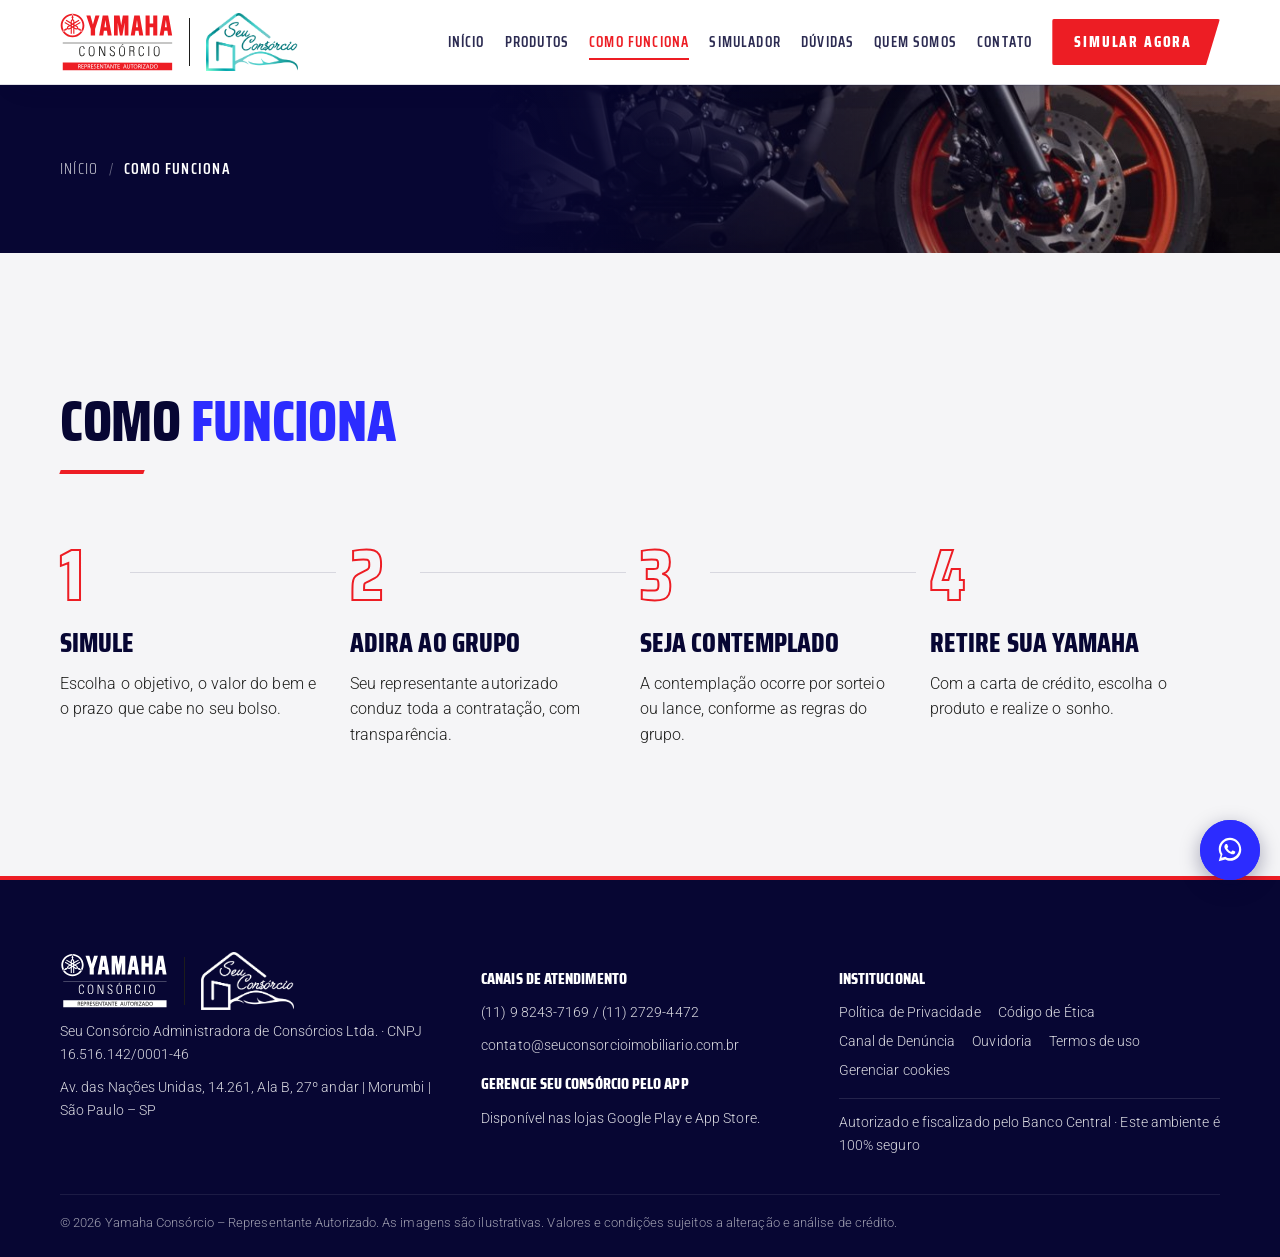
==== commit 3dc1a947: "Logos oficiais do Seu Consórcio (colorido e branco) e nome Tamy de Almeida Co-Authored-By: Claude So" ====
--- a/como-funciona.html
+++ b/como-funciona.html
@@ -17,7 +17,7 @@
     <a href="index.html" class="brand" aria-label="Yamaha Consórcio Representante Autorizado | Seu Consórcio - Início">
       <img class="yac" src="assets/logo-principal.svg" alt="Yamaha Consórcio - Representante Autorizado" height="64">
       <span class="sep" aria-hidden="true"></span>
-      <img class="partner" src="assets/logo-parceiro.jpg" alt="Seu Consórcio" height="56">
+      <img class="partner" src="assets/logo-parceiro.png" alt="Seu Consórcio" height="56">
     </a>
     <nav class="nav" id="nav">
       <a href="index.html">Início</a>
@@ -54,7 +54,7 @@
       <div class="brand brand--foot">
         <img class="yac" src="assets/logo-branco.svg" alt="Yamaha Consórcio - Representante Autorizado" height="70">
         <span class="sep" aria-hidden="true"></span>
-        <img class="partner" src="assets/logo-parceiro.jpg" alt="Seu Consórcio" height="70">
+        <img class="partner" src="assets/logo-parceiro-branco.png" alt="Seu Consórcio" height="70">
       </div>
       <p class="small" data-cfg="razao"></p>
       <p class="small" data-cfg="endereco"></p>
--- a/styles.css
+++ b/styles.css
@@ -328,3 +328,17 @@
 @media (max-width:1100px){.topbar .btn--sm{display:none}}
 @media (max-width:980px){.nav{white-space:normal}}
 @media (max-width:860px){h1{font-size:clamp(2.2rem,10vw,3.4rem);overflow-wrap:anywhere}.slide{max-width:100%}}
+
+@media (max-width:860px){.hero__bg{background:linear-gradient(rgba(7,6,51,.82),rgba(7,6,51,.82))}}
+
+/* entrada mais curta e hero mobile com a moto visível embaixo */
+.js .rv{transition-duration:.6s}
+@media (max-width:860px){.hero__bg{background:linear-gradient(rgba(7,6,51,.9) 0%,rgba(7,6,51,.78) 55%,rgba(7,6,51,.35) 100%)}}
+
+/* links sem sublinhado; destaque só ao passar o mouse */
+a{text-decoration:none}
+.footer a:hover{color:var(--red)}
+.footer .links a{display:inline-block;margin:0 14px 6px 0}
+
+/* logo oficial do parceiro (versões colorida e branca, fundo transparente) */
+.brand--foot .partner{background:none;border-radius:0}
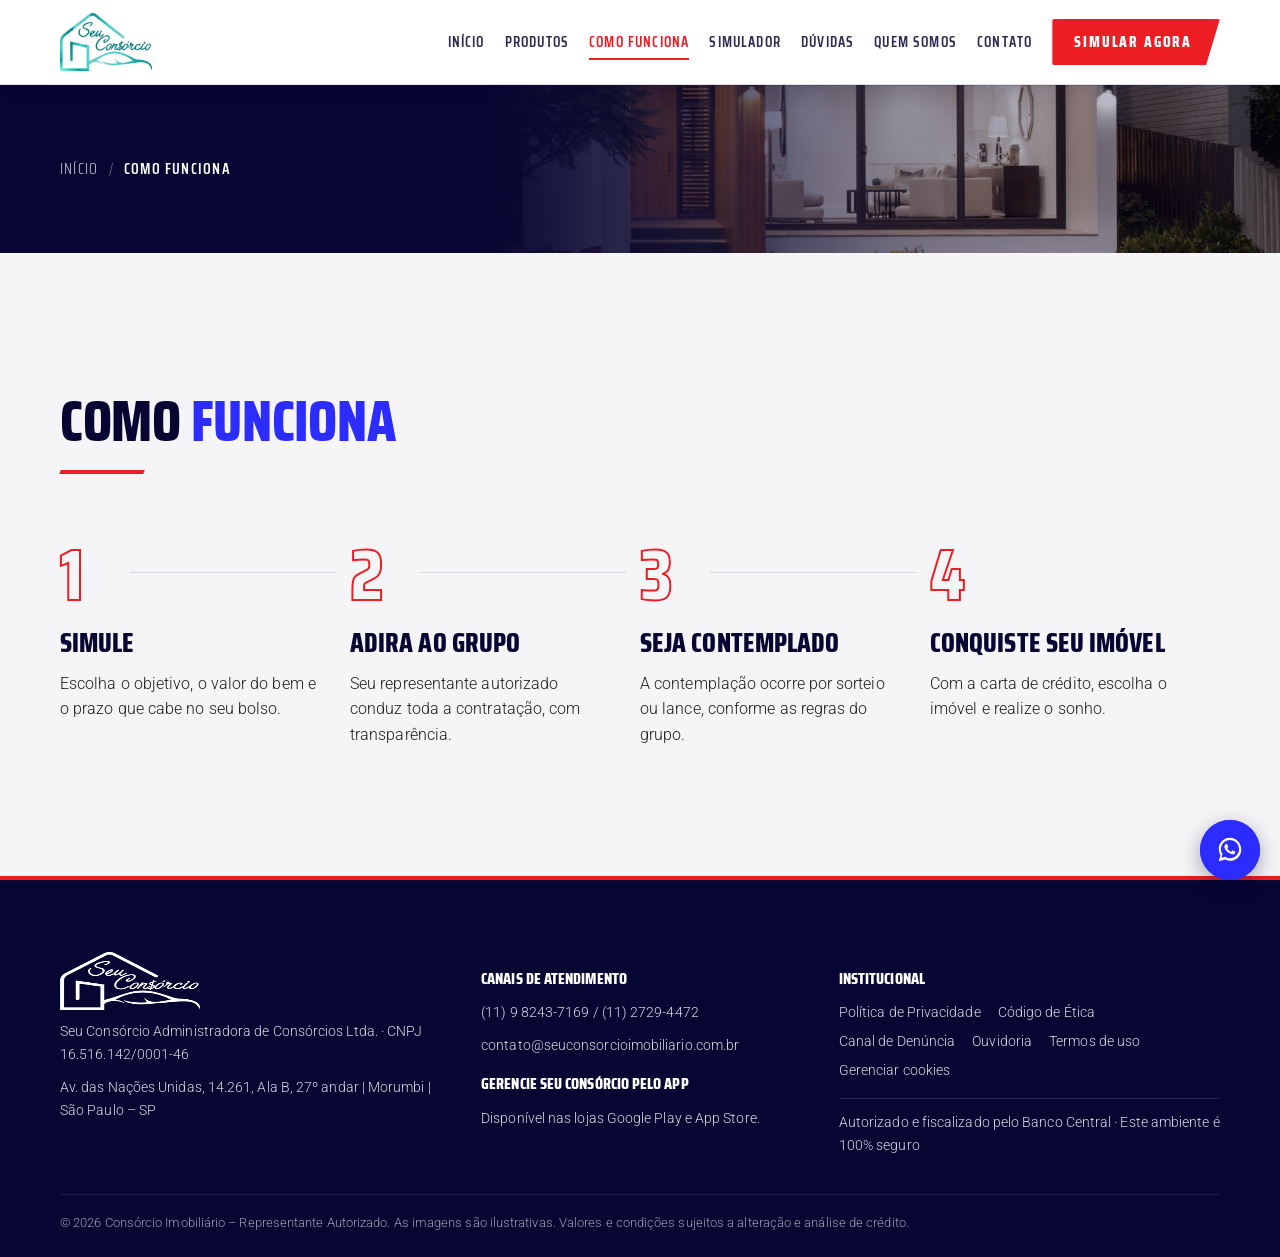
==== commit b6955143: "Novas fotos de imóveis no hero, cabeçalhos e cards; ajustes nas páginas Co-Authored-By: Claude Sonne" ====
--- a/como-funciona.html
+++ b/como-funciona.html
@@ -3,8 +3,8 @@
 <head>
   <meta charset="utf-8">
   <meta name="viewport" content="width=device-width, initial-scale=1">
-  <title>Como funciona | Consórcio Yamaha</title>
-  <meta name="description" content="Conquiste sua moto ou produto náutico Yamaha com o Consórcio Yamaha. Simule agora com um Representante Autorizado.">
+  <title>Como funciona | Consórcio Imobiliário</title>
+  <meta name="description" content="Conquiste seu imóvel com o Consórcio Imobiliário. Simule agora com um Representante Autorizado.">
   <link rel="preconnect" href="https://fonts.googleapis.com">
   <link rel="preconnect" href="https://fonts.gstatic.com" crossorigin>
   <link href="https://fonts.googleapis.com/css2?family=Saira+Condensed:wght@300;600;800&family=Roboto:wght@300;400;500;700&display=swap" rel="stylesheet">
@@ -14,9 +14,7 @@
 
 <header class="topbar">
   <div class="wrap topbar__in">
-    <a href="index.html" class="brand" aria-label="Yamaha Consórcio Representante Autorizado | Seu Consórcio - Início">
-      <img class="yac" src="assets/logo-principal.svg" alt="Yamaha Consórcio - Representante Autorizado" height="64">
-      <span class="sep" aria-hidden="true"></span>
+    <a href="index.html" class="brand" aria-label="Consórcio Imobiliário Representante Autorizado | Seu Consórcio - Início">
       <img class="partner" src="assets/logo-parceiro.png" alt="Seu Consórcio" height="56">
     </a>
     <nav class="nav" id="nav">
@@ -42,7 +40,7 @@
         <li><b>1</b><h3>Simule</h3><p>Escolha o objetivo, o valor do bem e o prazo que cabe no seu bolso.</p></li>
         <li><b>2</b><h3>Adira ao grupo</h3><p>Seu representante autorizado conduz toda a contratação, com transparência.</p></li>
         <li><b>3</b><h3>Seja contemplado</h3><p>A contemplação ocorre por sorteio ou lance, conforme as regras do grupo.</p></li>
-        <li><b>4</b><h3>Retire sua Yamaha</h3><p>Com a carta de crédito, escolha o produto e realize o sonho.</p></li>
+        <li><b>4</b><h3>Conquiste seu imóvel</h3><p>Com a carta de crédito, escolha o imóvel e realize o sonho.</p></li>
       </ol>
     </div>
   </section>
@@ -52,8 +50,6 @@
   <div class="wrap footer__grid">
     <div>
       <div class="brand brand--foot">
-        <img class="yac" src="assets/logo-branco.svg" alt="Yamaha Consórcio - Representante Autorizado" height="70">
-        <span class="sep" aria-hidden="true"></span>
         <img class="partner" src="assets/logo-parceiro-branco.png" alt="Seu Consórcio" height="70">
       </div>
       <p class="small" data-cfg="razao"></p>
@@ -73,7 +69,7 @@
     </div>
   </div>
   <div class="wrap legal">
-    <p>© 2026 Yamaha Consórcio – Representante Autorizado. As imagens são ilustrativas. Valores e condições sujeitos a alteração e análise de crédito.</p>
+    <p>© 2026 Consórcio Imobiliário – Representante Autorizado. As imagens são ilustrativas. Valores e condições sujeitos a alteração e análise de crédito.</p>
   </div>
 </footer>
 
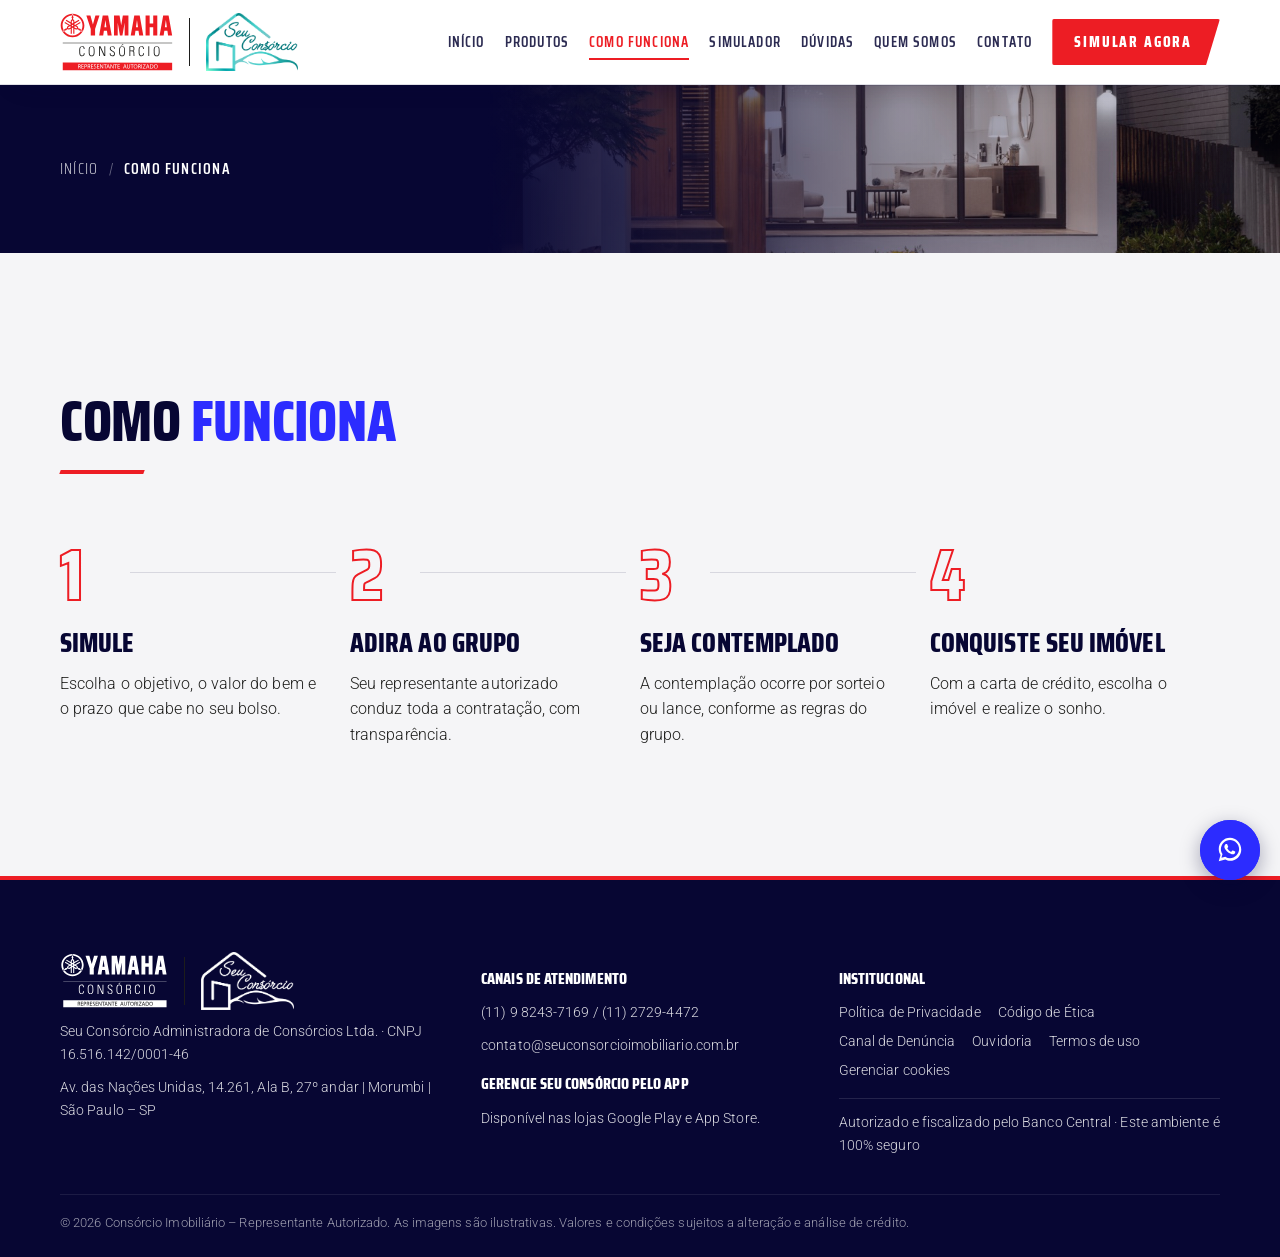
==== commit 8467b192: "Restaura logo Yamaha Consórcio no topo e rodapé (aderência ao manual) Co-Authored-By: Claude Sonnet " ====
--- a/como-funciona.html
+++ b/como-funciona.html
@@ -15,6 +15,8 @@
 <header class="topbar">
   <div class="wrap topbar__in">
     <a href="index.html" class="brand" aria-label="Consórcio Imobiliário Representante Autorizado | Seu Consórcio - Início">
+      <img class="yac" src="assets/logo-principal.svg" alt="Yamaha Consórcio - Representante Autorizado" height="64">
+      <span class="sep" aria-hidden="true"></span>
       <img class="partner" src="assets/logo-parceiro.png" alt="Seu Consórcio" height="56">
     </a>
     <nav class="nav" id="nav">
@@ -50,6 +52,8 @@
   <div class="wrap footer__grid">
     <div>
       <div class="brand brand--foot">
+        <img class="yac" src="assets/logo-branco.svg" alt="Yamaha Consórcio - Representante Autorizado" height="70">
+        <span class="sep" aria-hidden="true"></span>
         <img class="partner" src="assets/logo-parceiro-branco.png" alt="Seu Consórcio" height="70">
       </div>
       <p class="small" data-cfg="razao"></p>
